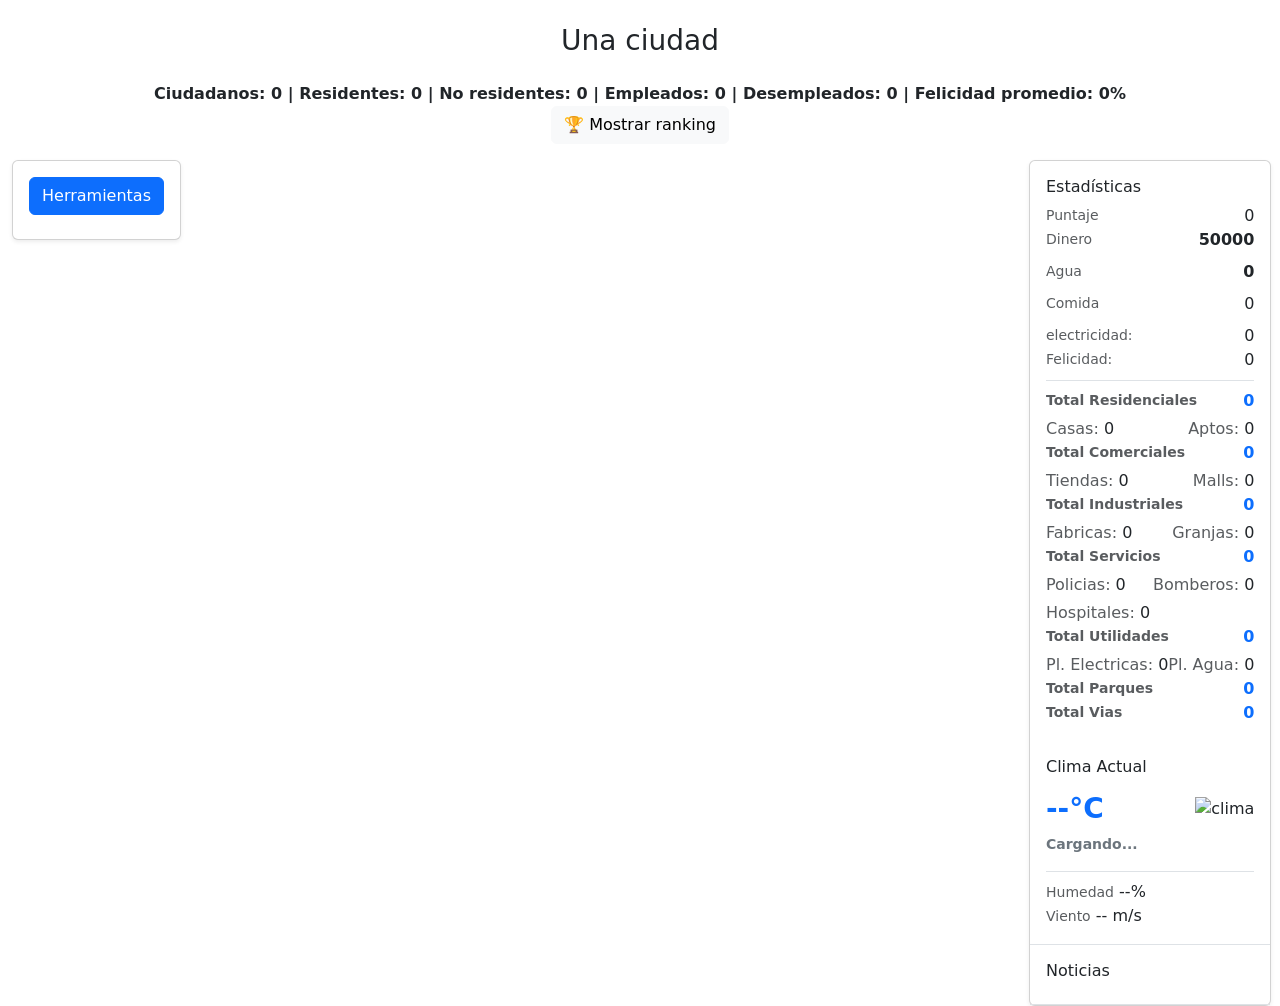
==== presentacion/vistas/juego.html @ 78d1350d "acomodo contadores en panel lateral derecho" ====
<!DOCTYPE html>
        <html lang="en">
        <head>
            <meta charset="UTF-8">
            <meta name="viewport" content="width=device-width, initial-scale=1.0">
            <title>juego</title>
            <!-- Bootstrap 5 CDN -->
            <link href="https://cdn.jsdelivr.net/npm/bootstrap@5.3.2/dist/css/bootstrap.min.css" rel="stylesheet">
            <link rel="stylesheet" type="text/css" href="../estilos/juego.css">
        </head>
        <body>
            <h3 id="nombreCiudad" class="text-center my-4"> Una ciudad </h3>
            
            <div class="container-labels">
                <label id="estadisticasCiudadanos" class="text-center fw-semibold">Ciudadanos: 0 | Residentes: 0 | No residentes: 0 | Empleados: 0 | Desempleados: 0 | Felicidad promedio: 0%</label>
            </div>
            <button id="btnRanking" type="button" class="btn btn-light">🏆 Mostrar ranking</button>

            <div class="container-fluid d-flex mt-3">
                <div class="col-auto me-4">
                    <div class="card shadow-sm">
                        <div class="card-body">
                            <button class="btn btn-primary w-100 mb-2" type="button" 
                                    data-bs-toggle="collapse" data-bs-target="#menuHerramientas">
                                Herramientas
                            </button>
        
                            <div class="collapse" id="menuHerramientas">
                                <div class="d-grid gap-2 border-top pt-2">
                                    
                                    <button class="btn btn-outline-success" type="button" 
                                            data-bs-toggle="collapse" data-bs-target="#opcionesConstruir">
                                        Construir
                                    </button>
        
                                    <div class="collapse" id="opcionesConstruir">
                                        <div class="d-grid gap-2 ms-2 border-start ps-2 my-2">
                                            
                                            <button class="btn btn-sm btn-light border" type="button" data-bs-toggle="collapse" data-bs-target="#tiposResidencia">Edificios residenciales</button>
                                            <div class="collapse ms-2" id="tiposResidencia">
                                                <div class="d-grid gap-1 py-1">
                                                    <button class="btn btn-objeto border" id="itemCasa" title="(Capacidad: 4, Costo: $1,000)">Casa</button>
                                                    <button class="btn btn-objeto border" id="itemApartamento" title="(Capacidad: 12, Costo: $3,000)">Apartamento</button>
                                                </div>
                                            </div>
        
                                            <button class="btn btn-sm btn-light border" type="button" data-bs-toggle="collapse" data-bs-target="#tipoComercial">Edificios comercial</button>
                                            <div class="collapse ms-2" id="tipoComercial">
                                                <div class="d-grid gap-1 py-1">
                                                    <button class="btn btn-objeto border" id="itemTienda" title="(Capacidad: 20, Costo: $5,000)">Tienda</button>
                                                    <button class="btn btn-objeto border" id="itemMall" title="(Capacidad: 100, Costo: $20,000)">Centro comercial</button>
                                                </div>
                                            </div>
        
                                            <button class="btn btn-sm btn-light border" type="button" data-bs-toggle="collapse" data-bs-target="#tipoIndustrial">Edificios industrial</button>
                                            <div class="collapse ms-2" id="tipoIndustrial">
                                                <div class="d-grid gap-1 py-1">
                                                    <button class="btn btn-objeto border" id="itemFabrica" title="(genera dinero: 800, Capacidad: 50, Costo: $5,000)">Fabrica</button>
                                                    <button class="btn btn-objeto border" id="itemGranja" title="(genera alimento: 50, Capacidad: 30, Costo: $7,000)">Granja</button>
                                                </div>
                                            </div>
        
                                            <button class="btn btn-sm btn-light border" type="button" data-bs-toggle="collapse" data-bs-target="#tipoServicio">Edificios de servicios</button>
                                            <div class="collapse ms-2" id="tipoServicio">
                                                <div class="d-grid gap-1 py-1">
                                                    <button class="btn btn-objeto border" id="itemPolicia" title="(genera felicidad: 10, Capacidad: 10, Costo: $5,000)">Policía</button>
                                                    <button class="btn btn-objeto border" id="itemBomberos" title="(genera felicidad: 10, Capacidad: 15, Costo: $8,000)">Bomberos</button>
                                                    <button class="btn btn-objeto border" id="itemHospital" title="(genera felicidad: 10, Capacidad: 50, Costo: $25,000)">Hospital</button>
                                                </div>
                                            </div>
        
                                            <button class="btn btn-sm btn-light border" type="button" data-bs-toggle="collapse" data-bs-target="#tipoUtilidad">Edificios de utilidad</button>
                                            <div class="collapse ms-2" id="tipoUtilidad">
                                                <div class="d-grid gap-1 py-1">
                                                    <button class="btn btn-objeto border" id="itemElectrica" title="(genera electricidad: 200, Capacidad: 100, Costo: $15,000)">Planta electrica</button>
                                                    <button class="btn btn-objeto border" id="itemAgua" title="(genera agua: 200, Capacidad: 150, Costo: $12,000)">Planta de agua</button>
                                                </div>
                                            </div>
        
                                            <button class="btn btn-sm btn-light border" id="itemParque" title="(costo: 1500)">Parque</button>
                                            <button class="btn btn-sm btn-light border" id="itemVia" title="(costo: 100)">Vía</button>
                                        </div>
                                    </div>
        
                                    <button class="btn btn-outline-danger" id="btnDemoler">
                                        Destruir
                                    </button>

                                    <button id="btnCalcularRuta" type="button" class="btn btn-dark">
                                        Calcular Ruta
                                    </button>

                                    <button id="btnExportar" type="button" class="btn">
                                        Exportar a JSON
                                    </button>
                                </div>
                            </div>
                        </div>
                    </div>
                </div> <!-- finalizacion container de herramientas -->

            <div id="grid-container">
                <div id="mapa" class="mapa"></div>
            </div>

            <!-- panel de informacion edificios (ESCONDIDO POR DEFECTO)-->
            <div id="panelEdificio" class="panel-edificio oculto">
                <button id="cerrarPanel" class="btn btn-danger">X</button>

                <h2 id="nombreEdificio"></h2>

                <p><b>Costo construcción:</b> <span id="costoConstruccion"></span></p>
                <p><b>Mantenimiento:</b> <span id="costoMantenimiento"></span></p>

                <p><b>Consume electricidad:</b> <span id="consumoElectricidad"></span></p>
                <p><b>Consume agua:</b> <span id="consumoAgua"></span></p>

                <p><b>Tipo producción:</b> <span id="tipoProduccion"></span></p>
                <p><b>Produce:</b> <span id="produccion"></span></p>

                <p><b>Capacidad:</b> <span id="capacidad"></span></p>
                <p><b>Ocupación:</b> <span id="ocupacion"></span></p>

                <button id="btnDemolerPanel">Destruir Edificio</button>
            
            </div>

            <div class="col-auto ms-4">
                <div class="card shadow-sm panel-derecho">
                    <div class="card-body p-0 d-flex flex-column">

                        <!-- div de estadisticas -->
                        <div class="seccion-panel p-3">
                            <h6 class="titulo-seccion">Estadísticas</h6>
                            <div id="estadisticas-contenido">
                                <div class="list-group list-group-flush">
                                    <div class="d-flex justify-content-between align-items-center">
                                        <span class="text-muted small">Puntaje</span>
                                        <span id="puntaje">0</span>
                                    </div>
                                    <div class="d-flex justify-content-between align-items-center mb-2">
                                        <span class="text-muted small">Dinero</span>
                                        <span id="dinero" class="fw-bold">50000</span>
                                    </div>
                                    <div class="d-flex justify-content-between align-items-center mb-2">
                                        <span class="text-muted small">Agua</span>
                                        <span id="totalAgua" class="fw-bold">0</span>
                                    </div>
                                    <div class="d-flex justify-content-between align-items-center mb-2">
                                        <span class="text-muted small">Comida</span>
                                        <span id="totalComida">0</span>
                                    </div>
                                    <div class="d-flex justify-content-between align-items-center">
                                        <span class="text-muted small">electricidad:</span>
                                        <span id="totalElectricidad">0</span>
                                    </div>
                                    <div class="d-flex justify-content-between align-items-center">
                                        <span class="text-muted small">Felicidad:</span>
                                        <span id="promedioFelicidad">0</span>
                                    </div>
                                    <!-- contadores -->
                                    <div class="mt-2 pt-2 border-top">
                                        <div class="d-flex justify-content-between align-items-center">
                                            <span class="text-muted small fw-bold">Total Residenciales</span>
                                            <span id="contadorResidenciales" class="fw-bold text-primary">0</span>
                                        </div>
                                        <div class="d-flex justify-content-between mt-1">
                                            <span class="text-muted extra-small">Casas: <span id="contadorCasas" class="text-dark">0</span></span>
                                            <span class="text-muted extra-small">Aptos: <span id="contadorApartamentos" class="text-dark">0</span></span>
                                        </div>
                                        <div class="d-flex justify-content-between align-items-center">
                                            <span class="text-muted small fw-bold">Total Comerciales</span>
                                            <span id="contadorComerciales" class="fw-bold text-primary">0</span>
                                        </div>
                                        <div class="d-flex justify-content-between mt-1">
                                            <span class="text-muted extra-small">Tiendas: <span id="contadorTiendas" class="text-dark">0</span></span>
                                            <span class="text-muted extra-small">Malls: <span id="contadorMalls" class="text-dark">0</span></span>
                                        </div>
                                        <div class="d-flex justify-content-between align-items-center">
                                            <span class="text-muted small fw-bold">Total Industriales</span>
                                            <span id="contadorIndustriales" class="fw-bold text-primary">0</span>
                                        </div>
                                        <div class="d-flex justify-content-between mt-1">
                                            <span class="text-muted extra-small">Fabricas: <span id="contadorFabricas" class="text-dark">0</span></span>
                                            <span class="text-muted extra-small">Granjas: <span id="contadorGranjas" class="text-dark">0</span></span>
                                        </div>
                                        <div class="d-flex justify-content-between align-items-center">
                                            <span class="text-muted small fw-bold">Total Servicios</span>
                                            <span id="contadorServicios" class="fw-bold text-primary">0</span>
                                        </div>
                                        <div class="d-flex justify-content-between mt-1">
                                            <span class="text-muted extra-small">Policias: <span id="contadorPolicias" class="text-dark">0</span></span>
                                            <span class="text-muted extra-small">Bomberos: <span id="contadorBomberos" class="text-dark">0</span></span>
                                        </div>
                                        <div class="d-flex justify-content-between mt-1">
                                            <span class="text-muted extra-small">Hospitales: <span id="contadorHospitales" class="text-dark">0</span></span>
                                        </div>
                                        <div class="d-flex justify-content-between align-items-center">
                                            <span class="text-muted small fw-bold">Total Utilidades</span>
                                            <span id="contadorUtilidades" class="fw-bold text-primary">0</span>
                                        </div>
                                        <div class="d-flex justify-content-between mt-1">
                                            <span class="text-muted extra-small">Pl. Electricas: <span id="contadorElectricas" class="text-dark">0</span></span>
                                            <span class="text-muted extra-small">Pl. Agua: <span id="contadorAgua" class="text-dark">0</span></span>
                                        </div>
                                        <div class="d-flex justify-content-between align-items-center">
                                            <span class="text-muted small fw-bold">Total Parques</span>
                                            <span id="contadorParques" class="fw-bold text-primary">0</span>
                                        </div>
                                        <div class="d-flex justify-content-between align-items-center">
                                            <span class="text-muted small fw-bold">Total Vias</span>
                                            <span id="contadorVias" class="fw-bold text-primary">0</span>
                                        </div>
                                    </div>
                                </div>
                            </div>
                        </div>

                        <!-- div de clima -->
                        <div class="seccion-panel border-bottom p-3">
                            <h6 class="titulo-seccion mb-3">Clima Actual</h6>
                            <div id="clima-contenido">
                                <div class="d-flex align-items-center justify-content-between mb-2">
                                    <h3 id="clima-temp" class="fw-bold mb-0 text-primary">--°C</h3>
                                    <img id="clima-icono" src="" alt="clima" class="clima-img">
                                </div>
                        
                                <div id="clima-condicion" class="text-capitalize fw-semibold mb-3 small text-secondary">
                                    Cargando...
                                </div>
                        
                                <div class="list-group list-group-flush border-top pt-2">
                                    <div class="clima-detalle">
                                        <span class="text-muted small">Humedad</span>
                                        <span id="clima-humedad" class="clima-valor">--%</span>
                                    </div>
                                    <div class="clima-detalle">
                                        <span class="text-muted small">Viento</span>
                                        <span id="clima-viento" class="clima-valor">-- m/s</span>
                                    </div>
                                </div>
                            </div>
                        </div>
            
                        <!-- div de noticias -->
                        <div class="seccion-panel border-bottom p-3">
                            <h6 class="titulo-seccion">Noticias</h6>
                            <div id="noticias-contenido">
                                </div>
                        </div>
            
                    </div>
                </div>
            
            <script type="module" src="../../negocio/controladorJuego.js"></script>
            <script type="module" src="../../negocio/controladorRutas.js"></script>
            <script src="https://cdn.jsdelivr.net/npm/bootstrap@5.3.2/dist/js/bootstrap.bundle.min.js"></script>
            
        </body>
    </html>
---- presentacion/estilos/juego.css ----
body{
    display: flex;
    flex-direction: column;
    align-items: center;
}

.cursor-demolicion {
    cursor: url("/textures/hammer1redim.png"), auto;
}

#mapa{
    display: grid;
    gap: 2px;

    width: min(800px, 80vw);
    aspect-ratio: 1 / 1;
}

#nombreCiudad{
    text-align: center;
}


.panel-edificio{
    position:absolute;
    right:20px;
    top:80px;

    width:200px;
    padding:15px;

    background:#c8c8cf;
    color:rgb(0, 0, 0);

    border-radius:5px;
    box-shadow:0 0 10px rgba(0,0,0,0.5);
}

#cerrarPanel{
    border: 1px solid black;
    padding: 2px 6px;
    font-size: 12px;
    width: 25px;
    height: 25px;
    cursor: pointer;
}

#btnDemolerPanel{
    border: 1px solid #c0392b;
    color: #c0392b;
    background: transparent;

    padding: 4px 8px;
    font-size: 15px;

    border-radius: 4px;
    cursor: pointer;

    transition: all 0.2s ease;
}

#btnDemolerPanel:hover{
    background: #c0392b;
    color: white;
}

.celda.origen {
    background-color: #c0392b; /* rojo */
}

.celda.destino {
    background-color: #c0392b; /* rojo */
}

.celda.ruta {
    border: solid;
    transition: background-color 0.2s;
    transition: border 0.2s; /* opcional para animar */
}

.oculto{
    display:none;
}

.container-labels{
    display: flex;
    gap: 10px;
    flex-wrap: wrap;
}

.celda{
    background: green;
    border-radius: 3px;

    display: flex;
    align-items: center;
    justify-content: center;
}

/* via */

.celda[subtype="r"]{
    background-image: url("/textures/via.webp");
    background-size: cover;
}

/* residenciales */

.celda[subtype="R1"]{
    background-image: url("/textures/casa.png");
    background-size: cover;
    background-position: center;
    background-repeat: no-repeat;
}

.celda[subtype="R2"]{
    background-image: url("/textures/apartamento.png");
    background-size: cover;
    background-position: center;
    background-repeat: no-repeat;
}

/* comerciales */

.celda[subtype="C1"]{
    background-image: url("/textures/tienda.png");
    background-size: cover;
    background-position: center;
    background-repeat: no-repeat;
}

.celda[subtype="C2"]{
    background-image: url("/textures/centro-comercial.png");
    background-size: cover;
    background-position: center;
    background-repeat: no-repeat;
}

/* industriales */

.celda[subtype="I1"]{
    background-image: url("/textures/fabrica1.webp");
    background-size: cover;
    background-position: center;
    background-repeat: no-repeat;
}

.celda[subtype="I2"]{
    background-image: url("/textures/granja.png");
    background-size: cover;
    background-position: center;
    background-repeat: no-repeat;
}

/* planta servicios */

.celda[subtype="S1"]{
    background-image: url("/textures/policia-estacion.png");
    background-size: cover;
    background-position: center;
    background-repeat: no-repeat;
}

.celda[subtype="S2"]{
    background-image: url("/textures/estacion-bomberos.png");
    background-size: cover;
    background-position: center;
    background-repeat: no-repeat;
}

.celda[subtype="S3"]{
    background-image: url("/textures/hospital.png");
    background-size: cover;
    background-position: center;
    background-repeat: no-repeat;
}

/* plantas utilidad */

.celda[subtype="U1"]{
    background-image: url("/textures/planta-electrica.png");
    background-size: cover;
    background-position: center;
    background-repeat: no-repeat;
}

.celda[subtype="U2"]{
    background-image: url("/textures/planta-agua.png");
    background-size: cover;
    background-position: center;
    background-repeat: no-repeat;
}

/* parque */

.celda[subtype="P1"]{
    background-image: url("/textures/parque.png");
    background-size: cover;
    background-position: center;
    background-repeat: no-repeat;
}
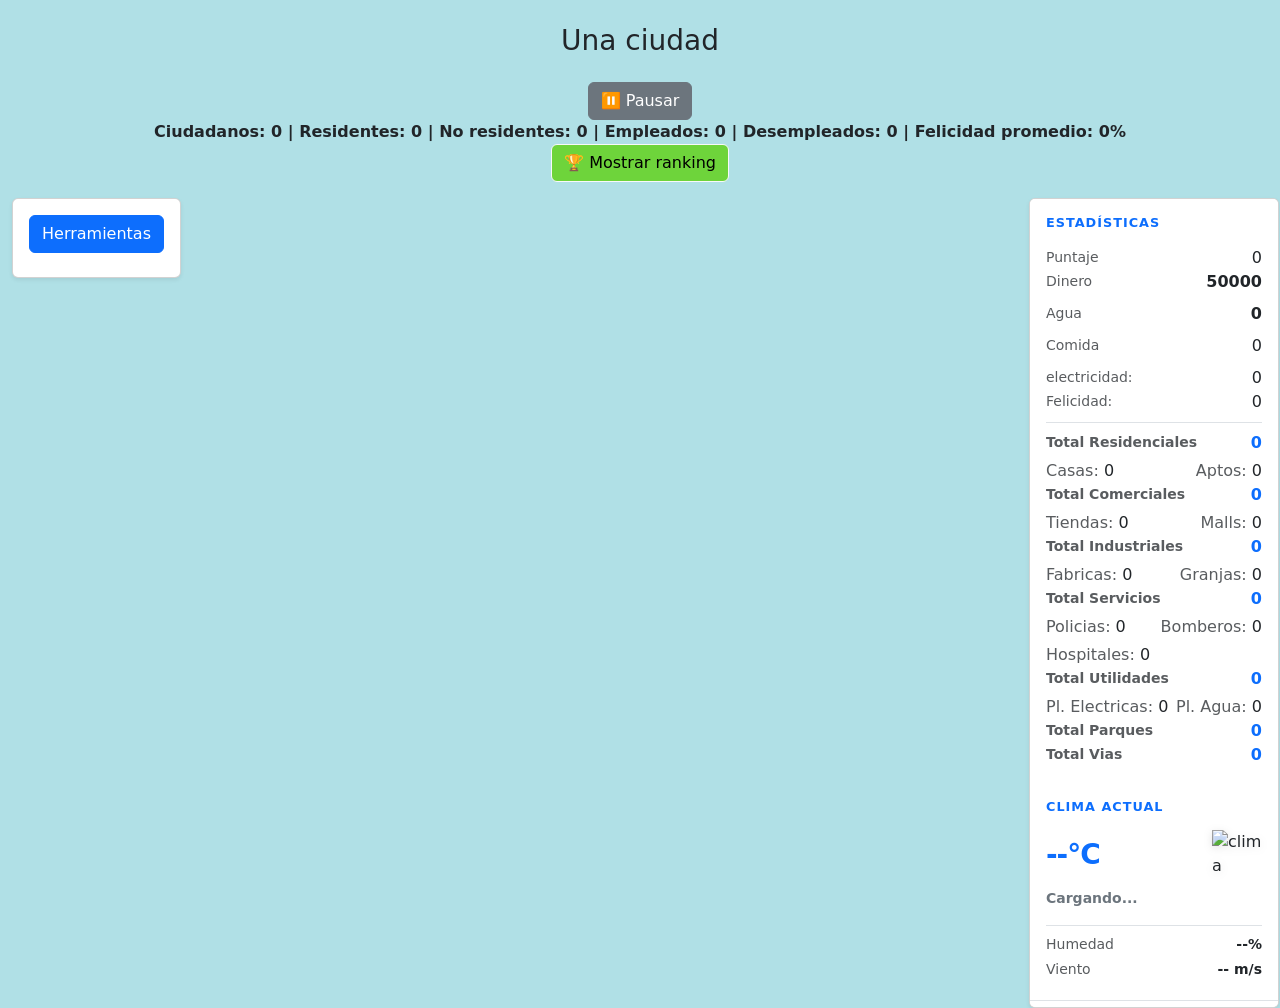
==== commit ab75cc39: "conecto estadisticas principalmente los recursos, agrego pausar, reanudar y eliminar ciudad actual.." ====
--- a/presentacion/vistas/juego.html
+++ b/presentacion/vistas/juego.html
@@ -10,7 +10,12 @@
         </head>
         <body>
             <h3 id="nombreCiudad" class="text-center my-4"> Una ciudad </h3>
-            
+            <button id="pausado" type="button" class="btn btn-secondary">⏸ Pausar</button>
+            <div id="container-config" class="oculto">
+                <h3> Deseas continuar o Eliminar? </h3>
+                <button id="continuar" type="button" class="btn btn-secondary">▶ Reanudar</button>
+                <button id="reiniciar" type="button" class="btn btn-secondary">Eliminar Ciudad Actual</button>
+            </div>
             <div class="container-labels">
                 <label id="estadisticasCiudadanos" class="text-center fw-semibold">Ciudadanos: 0 | Residentes: 0 | No residentes: 0 | Empleados: 0 | Desempleados: 0 | Felicidad promedio: 0%</label>
             </div>
@@ -148,7 +153,7 @@
                                     </div>
                                     <div class="d-flex justify-content-between align-items-center mb-2">
                                         <span class="text-muted small">Comida</span>
-                                        <span id="totalComida">0</span>
+                                        <span id="totalAlimento">0</span>
                                     </div>
                                     <div class="d-flex justify-content-between align-items-center">
                                         <span class="text-muted small">electricidad:</span>
--- a/presentacion/estilos/juego.css
+++ b/presentacion/estilos/juego.css
@@ -2,6 +2,7 @@
     display: flex;
     flex-direction: column;
     align-items: center;
+    background-color:powderblue ;
 }
 
 .cursor-demolicion {
@@ -20,20 +21,69 @@
     text-align: center;
 }
 
-
-.panel-edificio{
-    position:absolute;
-    right:20px;
-    top:80px;
-
-    width:200px;
-    padding:15px;
-
-    background:#c8c8cf;
-    color:rgb(0, 0, 0);
-
-    border-radius:5px;
-    box-shadow:0 0 10px rgba(0,0,0,0.5);
+#container-config{
+    position: fixed;
+    top: 50%;
+    left: 50%;
+    transform: translate(-50%, -50%);
+    
+    background-color: rgb(85, 152, 95);
+    border: 2px solid #b4aaaa;
+    border-radius: 5px;
+    padding: 15px;
+    width: 250px;         
+    max-height: 40vh;     
+    color:white;
+    
+    overflow-y: auto; 
+    
+    box-shadow: 0 5px 15px rgba(0,0,0,0.3);
+    z-index: 9999;
+}
+
+#continuar{
+    margin-bottom: 10px;
+}
+
+.overlay-pausa {
+    position: fixed;
+    top: 0;
+    left: 0;
+    width: 100%;
+    height: 100%;
+
+    background: rgba(0, 0, 0, 0.6);
+    z-index: 1000;
+}
+
+/* a destacar */
+.container-config.activo {
+    position: relative;
+    z-index: 1001; /* mas alto que overlay */
+}
+
+#panelEdificio {
+    position: fixed;
+    top: 50%;
+    left: 50%;
+    transform: translate(-50%, -50%);
+    
+    background-color: rgb(39, 35, 35);
+    border: 2px solid #333;
+    border-radius: 5px;
+    padding: 15px;
+    width: 250px;         
+    max-height: 40vh;     
+    color:white;
+    
+    overflow-y: auto; 
+    
+    box-shadow: 0 5px 15px rgba(0,0,0,0.3);
+    z-index: 9998;
+}
+
+.oculto {
+    display: none;
 }
 
 #cerrarPanel{
@@ -64,6 +114,16 @@
     color: white;
 }
 
+#btnExportar{
+    background-color:gold;
+    color: black;
+    border: none;
+}
+
+.btn-light{
+    background-color: #6ed43b;
+}
+
 .celda.origen {
     background-color: #c0392b; /* rojo */
 }
@@ -78,10 +138,6 @@
     transition: border 0.2s; /* opcional para animar */
 }
 
-.oculto{
-    display:none;
-}
-
 .container-labels{
     display: flex;
     gap: 10px;
@@ -198,4 +254,140 @@
     background-size: cover;
     background-position: center;
     background-repeat: no-repeat;
+}
+
+.panel-derecho {
+    width: 250px; 
+    min-height: 400px;
+    background-color: #ffffff;
+}
+
+.seccion-panel:hover {
+    background-color: #f8f9fa; 
+}
+
+.seccion-panel h6 {
+    color: #0d6efd;
+    font-weight: bold;
+    text-transform: uppercase;
+    font-size: 0.8rem;
+    margin-bottom: 1rem;
+}
+
+/* Contenedor de la imagen del clima */
+.clima-img {
+    width: 50px;
+    height: 50px;
+    filter: drop-shadow(0px 2px 4px rgba(0, 0, 0, 0.1));
+}
+
+
+.clima-detalle {
+    display: flex;
+    justify-content: space-between;
+    align-items: center;
+    margin-bottom: 0.25rem;
+}
+
+.clima-valor {
+    font-weight: bold;
+    font-size: 0.875rem; 
+}
+
+
+.titulo-seccion {
+    color: #6c757d;
+    text-transform: uppercase;
+    font-size: 0.75rem;
+    letter-spacing: 1px;
+    font-weight: bold;
+}
+
+
+#clima-temp {
+    letter-spacing: -1px;
+}
+
+.noticia-item {
+    padding: 12px 0;
+    border-bottom: 1px solid #eee;
+    transition: background-color 0.2s;
+}
+
+.noticia-item:last-child {
+    border-bottom: none; 
+}
+
+
+.noticia-img {
+    width: 100%;
+    height: 120px;
+    object-fit: cover; 
+    border-radius: 6px;
+    margin-bottom: 8px;
+    background-color: #f0f0f0;
+}
+
+/* Título de la noticia */
+.noticia-titulo {
+    font-size: 0.9rem;
+    font-weight: 700;
+    line-height: 1.3;
+    margin-bottom: 6px;
+    color: #212529;
+}
+
+/* Descripción corta */
+.noticia-desc {
+    font-size: 0.75rem;
+    color: #6c757d;
+    margin-bottom: 8px;
+    /* Efecto de recorte a 3 líneas */
+    display: -webkit-box;
+    -webkit-line-clamp: 3;
+    -webkit-box-orient: vertical;
+    overflow: hidden;
+}
+
+/* Pie de la noticia (Fecha y Link) */
+.noticia-footer {
+    display: flex;
+    justify-content: space-between;
+    align-items: center;
+}
+
+.noticia-fecha {
+    font-size: 0.7rem;
+    color: #0d6efd;
+    font-weight: 600;
+}
+
+.noticia-link {
+    font-size: 0.7rem;
+    text-decoration: none;
+    font-weight: bold;
+    color: #0d6efd;
+}
+
+.noticia-link:hover {
+    text-decoration: underline;
+}
+
+/* Ajuste para que el panel derecho pueda moverse hacia abajo*/
+.panel-derecho {
+    max-height: 90vh;
+    overflow-y: auto;
+}
+
+.seccion-panel {
+    background-color: #fff;
+}
+
+.titulo-seccion {
+    font-size: 0.85rem;
+    text-transform: uppercase;
+    letter-spacing: 1px;
+    color: #495057;
+    font-weight: 800;
+    margin-bottom: 15px;
 }
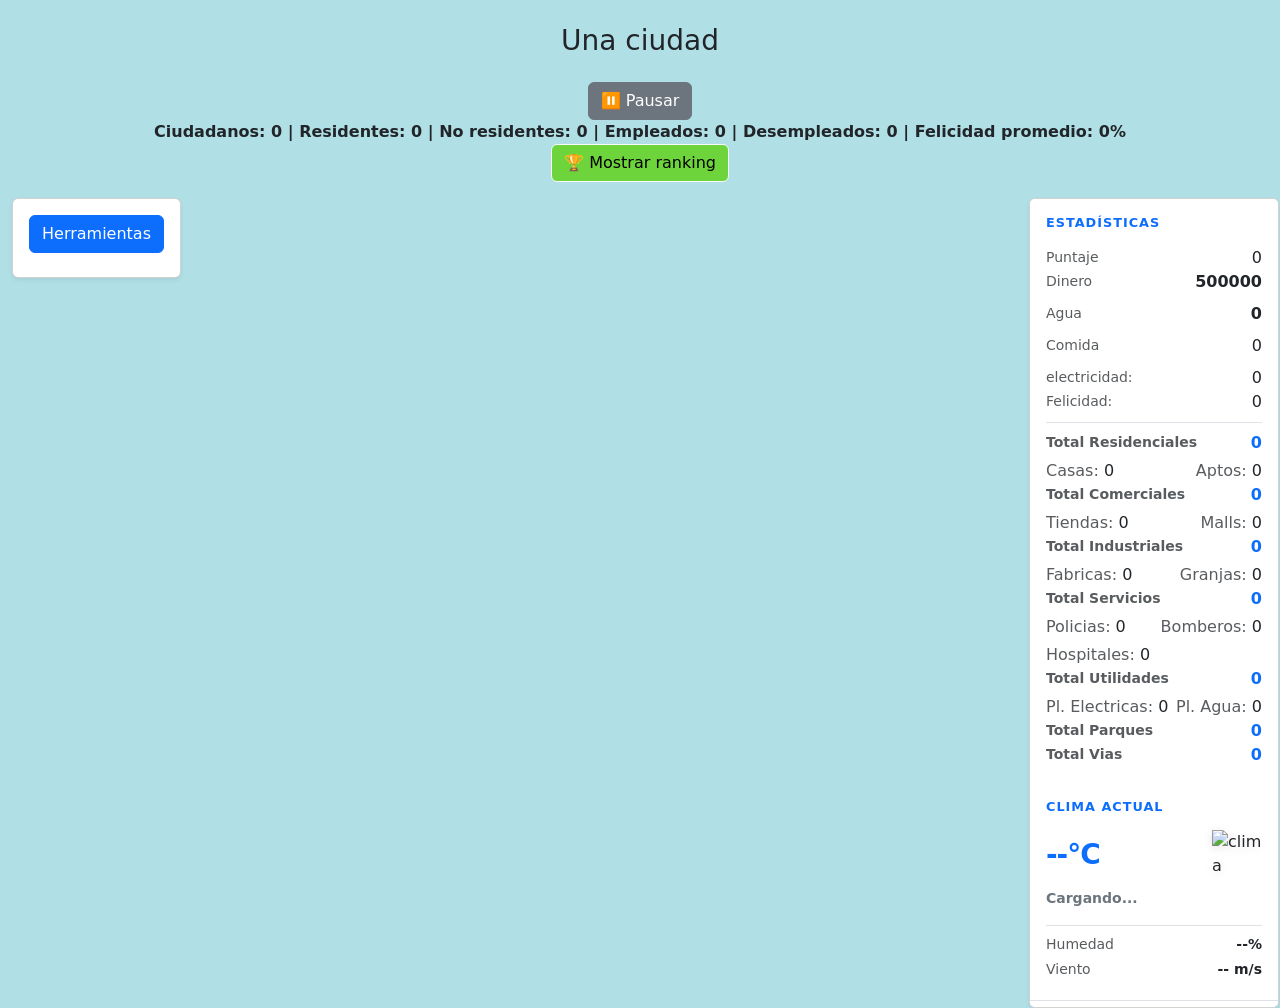
==== commit a4744d61: "Cambios de cumplimiento de criterios HU-13 y HU-14 (HU-14 aun incompleto)" ====
--- a/presentacion/vistas/juego.html
+++ b/presentacion/vistas/juego.html
@@ -145,7 +145,7 @@
                                     </div>
                                     <div class="d-flex justify-content-between align-items-center mb-2">
                                         <span class="text-muted small">Dinero</span>
-                                        <span id="dinero" class="fw-bold">50000</span>
+                                        <span id="dinero" class="fw-bold">500000</span>
                                     </div>
                                     <div class="d-flex justify-content-between align-items-center mb-2">
                                         <span class="text-muted small">Agua</span>
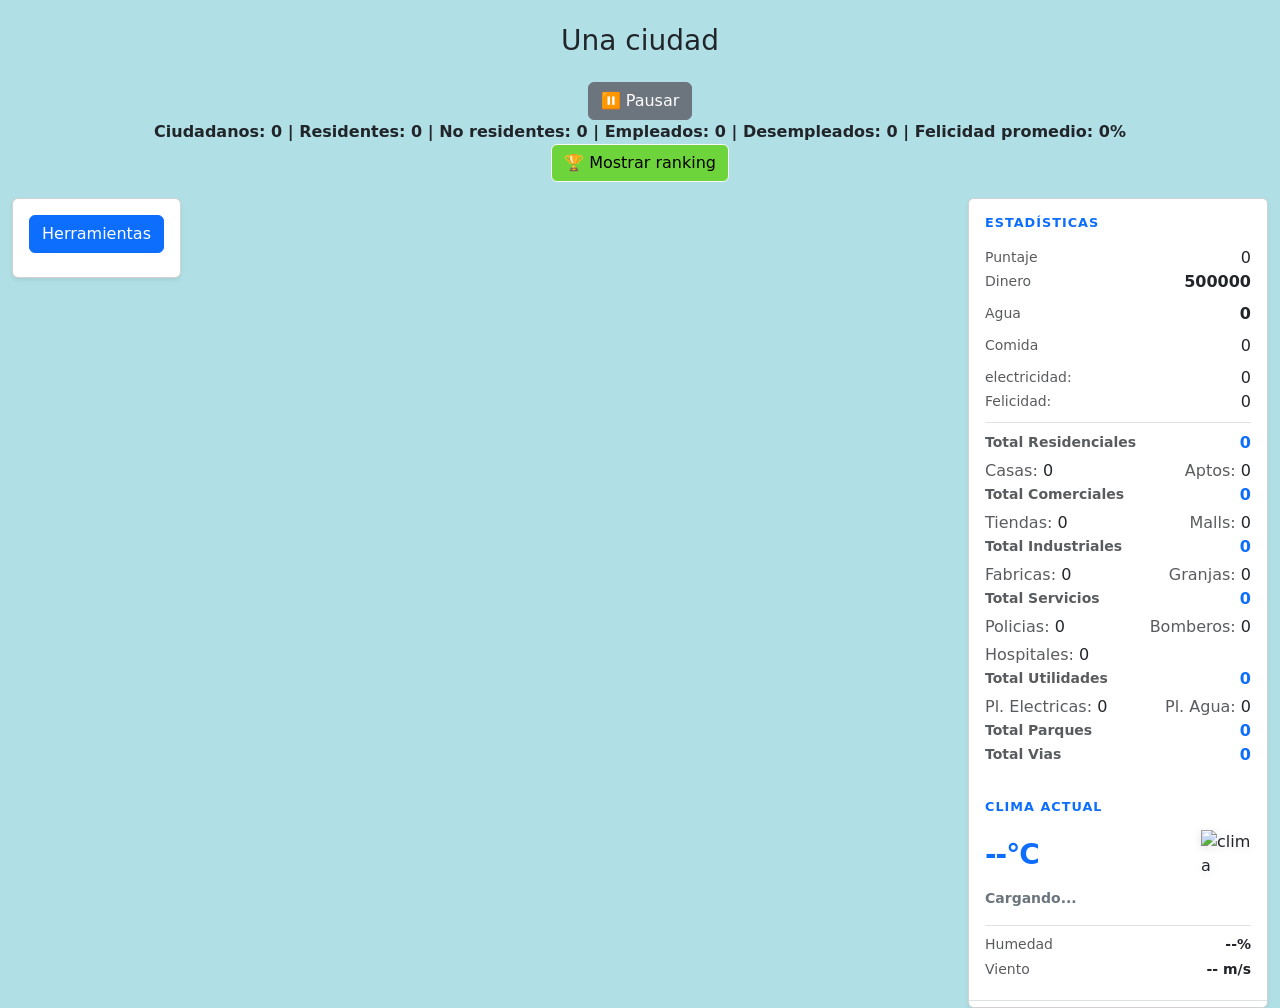
==== commit 3931d6d8: "agrego el responsive de mobile, tablet, y desktop (todavia falta acomodar el boton de herramientas e" ====
--- a/presentacion/vistas/juego.html
+++ b/presentacion/vistas/juego.html
@@ -9,20 +9,43 @@
             <link rel="stylesheet" type="text/css" href="../estilos/juego.css">
         </head>
         <body>
+
+            <div class="container-labels"></div>
+
+            <!-- game over oculto -->
+            <div id="overlay-gameover" class="oculto">
+                <div id="panel-gameover" class="panel">
+                    <h2>💀 GAME OVER</h2>
+                    <p>Tu ciudad ha colapsado por mala gestión.</p>
+                </div>
+            </div>
+
+            <!-- contenedor de alertas en el cual se crean alertas personalizadas y dinamicas -->
+            <div id="contenedor-alertas" class="contenedor-alertas"></div>
+
             <h3 id="nombreCiudad" class="text-center my-4"> Una ciudad </h3>
+
+            <!-- boton pausar -->
             <button id="pausado" type="button" class="btn btn-secondary">⏸ Pausar</button>
+
+            <!-- panel oculto que se activa al darle al boton pausar -->
             <div id="container-config" class="oculto">
                 <h3> Deseas continuar o Eliminar? </h3>
                 <button id="continuar" type="button" class="btn btn-secondary">▶ Reanudar</button>
                 <button id="reiniciar" type="button" class="btn btn-secondary">Eliminar Ciudad Actual</button>
             </div>
+
+            <!-- una linea que muestra las estadisticas de ciudadanos -->
             <div class="container-labels">
                 <label id="estadisticasCiudadanos" class="text-center fw-semibold">Ciudadanos: 0 | Residentes: 0 | No residentes: 0 | Empleados: 0 | Desempleados: 0 | Felicidad promedio: 0%</label>
             </div>
+
+            <!-- boton ranking (redireccion a archivo ranking.html) -->
             <button id="btnRanking" type="button" class="btn btn-light">🏆 Mostrar ranking</button>
 
+            <!-- (panel izquierdo) menu de herramientas -->
             <div class="container-fluid d-flex mt-3">
-                <div class="col-auto me-4">
+                <div class=" me-4">
                     <div class="card shadow-sm">
                         <div class="card-body">
                             <button class="btn btn-primary w-100 mb-2" type="button" 
@@ -102,8 +125,9 @@
                             </div>
                         </div>
                     </div>
-                </div> <!-- finalizacion container de herramientas -->
-
+                </div>
+            
+            <!-- grid el cual representa el mapa con insercion de celdas dinamicamente -->
             <div id="grid-container">
                 <div id="mapa" class="mapa"></div>
             </div>
@@ -130,7 +154,8 @@
             
             </div>
 
-            <div class="col-auto ms-4">
+            <!-- contenedor de panel derecho -->
+            <div class="ms-4">
                 <div class="card shadow-sm panel-derecho">
                     <div class="card-body p-0 d-flex flex-column">
 
@@ -139,9 +164,27 @@
                             <h6 class="titulo-seccion">Estadísticas</h6>
                             <div id="estadisticas-contenido">
                                 <div class="list-group list-group-flush">
-                                    <div class="d-flex justify-content-between align-items-center">
+                                    <div class="puntaje-container d-flex justify-content-between align-items-center">
                                         <span class="text-muted small">Puntaje</span>
                                         <span id="puntaje">0</span>
+                                        <!-- Panel flotante -->
+                                            <div class="panel-desglose" id="panelDesglose">
+                                                <div class="titulo">Desglose</div>
+                                                <div>bal. Población: <span id="d-poblacion"></span></div>
+                                                <div>bal. Felicidad: <span id="d-felicidad"></span></div>
+                                                <div>bal. Dinero: <span id="d-dinero"></span></div>
+                                                <div>bal. Edificios: <span id="d-edificios"></span></div>
+                                                <div>bal. Recursos: <span id="d-recursos"></span></div>
+
+                                                <hr>
+
+                                                <div class="text-success">Bonificaciones: <span id="d-bonificaciones"></span></div>
+                                                <div class="text-danger">Penalizaciones: <span id="d-penalizaciones"></span></div>
+
+                                                <hr>
+
+                                                <div class="fw-bold">Total: <span id="d-total"></span></div>
+                                            </div>
                                     </div>
                                     <div class="d-flex justify-content-between align-items-center mb-2">
                                         <span class="text-muted small">Dinero</span>
@@ -221,7 +264,7 @@
                             </div>
                         </div>
 
-                        <!-- div de clima -->
+                        <!-- contenedor de clima -->
                         <div class="seccion-panel border-bottom p-3">
                             <h6 class="titulo-seccion mb-3">Clima Actual</h6>
                             <div id="clima-contenido">
@@ -247,15 +290,16 @@
                             </div>
                         </div>
             
-                        <!-- div de noticias -->
+                        <!-- contenedor de noticias -->
                         <div class="seccion-panel border-bottom p-3">
                             <h6 class="titulo-seccion">Noticias</h6>
                             <div id="noticias-contenido">
                                 </div>
                         </div>
-            
+
                     </div>
                 </div>
+            </div>
             
             <script type="module" src="../../negocio/controladorJuego.js"></script>
             <script type="module" src="../../negocio/controladorRutas.js"></script>
--- a/presentacion/estilos/juego.css
+++ b/presentacion/estilos/juego.css
@@ -13,13 +13,62 @@
     display: grid;
     gap: 2px;
 
-    width: min(800px, 80vw);
+    width: 100%;
+    max-width: 800px;
+
     aspect-ratio: 1 / 1;
 }
 
 #nombreCiudad{
     text-align: center;
 }
+
+#overlay-gameover {
+    position: fixed;
+    top: 0;
+    left: 0;
+    width: 100%;
+    height: 100%;
+
+    display: flex;
+    justify-content: center;
+    align-items: center;
+
+    background: rgba(0, 0, 0, 0.75);
+    z-index: 9999;
+    color: white;
+
+    opacity: 1;
+    visibility: visible;
+
+    transition: opacity 0.3s ease;
+}
+
+@keyframes fadeIn {
+    to {
+        opacity: 1;
+    }
+}
+
+#panel-gameover {
+    transform: scale(0.8);
+    animation: zoomIn 0.4s ease forwards;
+}
+
+@keyframes zoomIn {
+    to {
+        transform: scale(1);
+    }
+}
+
+#overlay-gameover.oculto{
+    display: none;
+}
+
+.oculto{
+    display:none;
+}
+
 
 #container-config{
     position: fixed;
@@ -45,6 +94,57 @@
     margin-bottom: 10px;
 }
 
+.contenedor-alertas {
+    position: fixed;
+    top: 20px;
+    right: 20px;
+    z-index: 9999;
+    display: flex;
+    flex-direction: column;
+    gap: 10px;
+}
+
+.alerta-toast {
+    background: rgba(0, 0, 0, 0.6);
+    color: #fff;
+    padding: 10px 15px;
+    border-radius: 8px;
+    font-size: 14px;
+    background: linear-gradient(
+        135deg,
+        rgba(0,0,0,0.8),
+        rgba(50,50,50,0.7)
+    );
+    opacity: 0;
+    transform: translateY(-10px);
+    transition: all 0.3s ease;
+}
+
+.alerta-toast.mostrar {
+    opacity: 1;
+    transform: translateY(0);
+}
+
+.alerta-toast.ocultar {
+    opacity: 0;
+    transform: translateY(-10px);
+}
+
+.alerta-toast--inmigracion {
+    background: linear-gradient(135deg, rgba(8, 102, 45, 0.95), rgba(23, 153, 79, 0.88));
+    border-left: 4px solid #9df3b7;
+}
+
+.alerta-toast--emigracion {
+    background: linear-gradient(135deg, rgba(144, 22, 22, 0.95), rgba(190, 35, 35, 0.88));
+    border-left: 4px solid #ffb2b2;
+}
+
+.alerta-toast--crisis {
+    background: linear-gradient(135deg, rgba(75, 8, 8, 0.97), rgba(122, 12, 12, 0.9));
+    border-left: 4px solid #ff5f5f;
+}
+
 .overlay-pausa {
     position: fixed;
     top: 0;
@@ -82,10 +182,6 @@
     z-index: 9998;
 }
 
-.oculto {
-    display: none;
-}
-
 #cerrarPanel{
     border: 1px solid black;
     padding: 2px 6px;
@@ -120,6 +216,56 @@
     border: none;
 }
 
+.puntaje-container {
+    position: relative;
+    cursor: pointer;
+}
+
+/* Panel oculto por defecto */
+.panel-desglose {
+    position: absolute;
+    top: 120%;
+    right: 0;
+
+    width: 220px;
+    padding: 10px;
+
+    background: #1e1e1e;
+    color: #fff;
+    border-radius: 8px;
+    font-size: 12px;
+
+    box-shadow: 0 4px 12px rgba(0,0,0,0.3);
+
+    opacity: 0;
+    visibility: hidden;
+    transform: translateY(-5px);
+
+    transition: all 0.2s ease;
+    z-index: 1000;
+}
+
+/* el hover */
+.puntaje-container:hover .panel-desglose {
+    opacity: 1;
+    visibility: visible;
+    transform: translateY(0);
+}
+
+/* Detalles */
+.panel-desglose {
+    opacity: 0;
+    visibility: hidden;
+    transform: translateY(-5px);
+    transition: all 0.2s ease;
+}
+
+.panel-desglose hr {
+    border: none;
+    border-top: 1px solid rgba(255,255,255,0.2);
+    margin: 6px 0;
+}
+
 .btn-light{
     background-color: #6ed43b;
 }
@@ -145,7 +291,7 @@
 }
 
 .celda{
-    background: green;
+    background: rgb(55, 181, 55);
     border-radius: 3px;
 
     display: flex;
@@ -390,4 +536,252 @@
     color: #495057;
     font-weight: 800;
     margin-bottom: 15px;
+}
+
+
+/* EN ESTE LUGAR TRABAJAREMOS EL RESPONSIVE PARA DESKTOP, TABLET Y MOBILE */
+/* convenciones:
+tablet <= 1024 px
+mobile <= 768 px */
+
+/* =========================
+LAYOUT PRINCIPAL (DESKTOP)
+========================= */
+
+.container-fluid.d-flex.mt-3 {
+    display: flex;
+    align-items: flex-start;
+    justify-content: center;
+    gap: 20px;
+    width: 100%;
+}
+
+/* Sidebar izquierdo */
+.container-fluid.d-flex.mt-3 > .col-auto:first-child {
+    width: 200px;
+    flex-shrink: 0;
+}
+
+/* MAPA */
+#grid-container {
+    flex: 1;
+    display: flex;
+    justify-content: center;
+}
+
+/* Sidebar derecho */
+.panel-derecho {
+    width: 300px;
+    flex-shrink: 0;
+}
+
+/* =========================
+TABLET (<= 1024px)
+========================= */
+
+@media (max-width: 1024px) {
+
+    .me-4,
+    .ms-4 {
+        margin: 0 !important;
+    }
+
+    /* evitar que el body centre todo */
+    body {
+        align-items: stretch;
+    }
+
+    /* layout principal */
+    .container-fluid.d-flex.mt-3 {
+        display: flex;
+        flex-direction: row;
+        gap: 10px;
+        width: 100%;
+    }
+
+    /* ❌ quitar comportamiento raro de bootstrap */
+    .container-fluid.d-flex.mt-3 > .col-auto {
+        flex: unset;
+        width: unset;
+    }
+
+    /* ocultar sidebar izquierdo */
+    .container-fluid.d-flex.mt-3 > .col-auto:first-child {
+        display: none;
+    }
+
+    /* MAPA (70%) */
+    #grid-container {
+        flex: 0 0 70%;
+        max-width: 70%;
+        min-width: 0;
+        display: flex;
+        justify-content: center;
+    }
+
+    #mapa {
+        width: 100%;
+        max-width: 100%;
+    }
+
+    /* SIDEBAR DERECHO (30%) */
+    .col-auto.ms-4 {
+        flex: 3;
+        margin-left: 0 !important;
+    }
+
+    .panel-derecho {
+        flex: 0 0 30%;
+        min-width: 0;
+    }
+
+
+    .container-fluid.d-flex.mt-3 > .col-auto.me-4 {
+        order: 3;
+        flex: 0 0 70%; /* mismo ancho que mapa */
+        max-width: 70%;
+    }
+
+    #menuHerramientas .d-grid {
+        display: flex !important;
+        flex-wrap: wrap;
+        gap: 8px;
+    }
+
+    #menuHerramientas button {
+        flex: 1 1 45%;
+    }
+
+    /* botones táctiles */
+    button {
+        min-height: 40px;
+        font-size: 14px;
+    }
+
+    /* modales */
+    #panelEdificio,
+    #container-config {
+        width: 60%;
+    }
+}
+
+/* =========================
+MOBILE (<= 768px)
+========================= */
+
+@media (max-width: 768px) {
+
+    body {
+        align-items: stretch;
+    }
+
+    .container-fluid.d-flex.mt-3 {
+        flex-direction: column;
+        gap: 10px;
+    }
+
+    /* ocultar sidebar izquierdo (menú construcción) */
+    /* .container-fluid.d-flex.mt-3 > .col-auto:first-child {
+        display: none;
+    } */
+
+    .container-labels {
+        position: sticky;
+        top: 0;
+        background: white;
+        z-index: 1000;
+        padding: 5px;
+    }
+
+    #grid-container {
+        padding-bottom: 50px;
+    }
+
+    #menuHerramientas .d-grid {
+        display: flex !important;
+        flex-direction: row;
+        gap: 10px;
+        overflow-x: auto;
+    }
+
+    #menuHerramientas button {
+        flex: 0 0 auto;
+    }
+
+    /* MENÚ COMO BARRA INFERIOR */
+    .container-fluid.d-flex.mt-3 > .col-auto:first-child {
+        display: block;
+        position: fixed;
+        bottom: 0;
+        left: 0;
+        width: 100%;
+        z-index: 1000;
+    }
+
+    .container-fluid.d-flex.mt-3 > .col-auto:first-child .card {
+        border-radius: 0;
+    }
+
+    /* hacer botones scrollables */
+    #menuHerramientas {
+        overflow-x: auto;
+        white-space: nowrap;
+    }
+
+    /* #clima-contenido {
+        display: flex;
+        align-items: center;
+        justify-content: space-between;
+    } */
+
+    #clima-detalle {
+        display: none;
+    }
+
+    /* noticias horizontales pero se ve feo */
+    /* #noticias-contenido {
+        display: flex;
+        overflow-x: auto;
+        gap: 10px;
+    }
+
+    .noticia-item {
+        min-width: 250px;
+    } */
+
+
+
+    /* mapa full width */
+    #grid-container {
+        width: 100%;
+    }
+
+    /* panel derecho abajo */
+    .panel-derecho {
+        width: 100%;
+        max-height: none;
+    }
+
+    /* botones táctiles */
+    button {
+        min-width: 44px;
+        min-height: 44px;
+    }
+
+    /* estadisticas más compactas */
+    .container-labels {
+        font-size: 12px;
+    }
+
+    /* modal edificio más grande */
+    #panelEdificio {
+        width: 80%;
+        max-height: 80vh;
+    }
+
+    /* config modal */
+    #container-config {
+        width: 80%;
+    }
+
 }
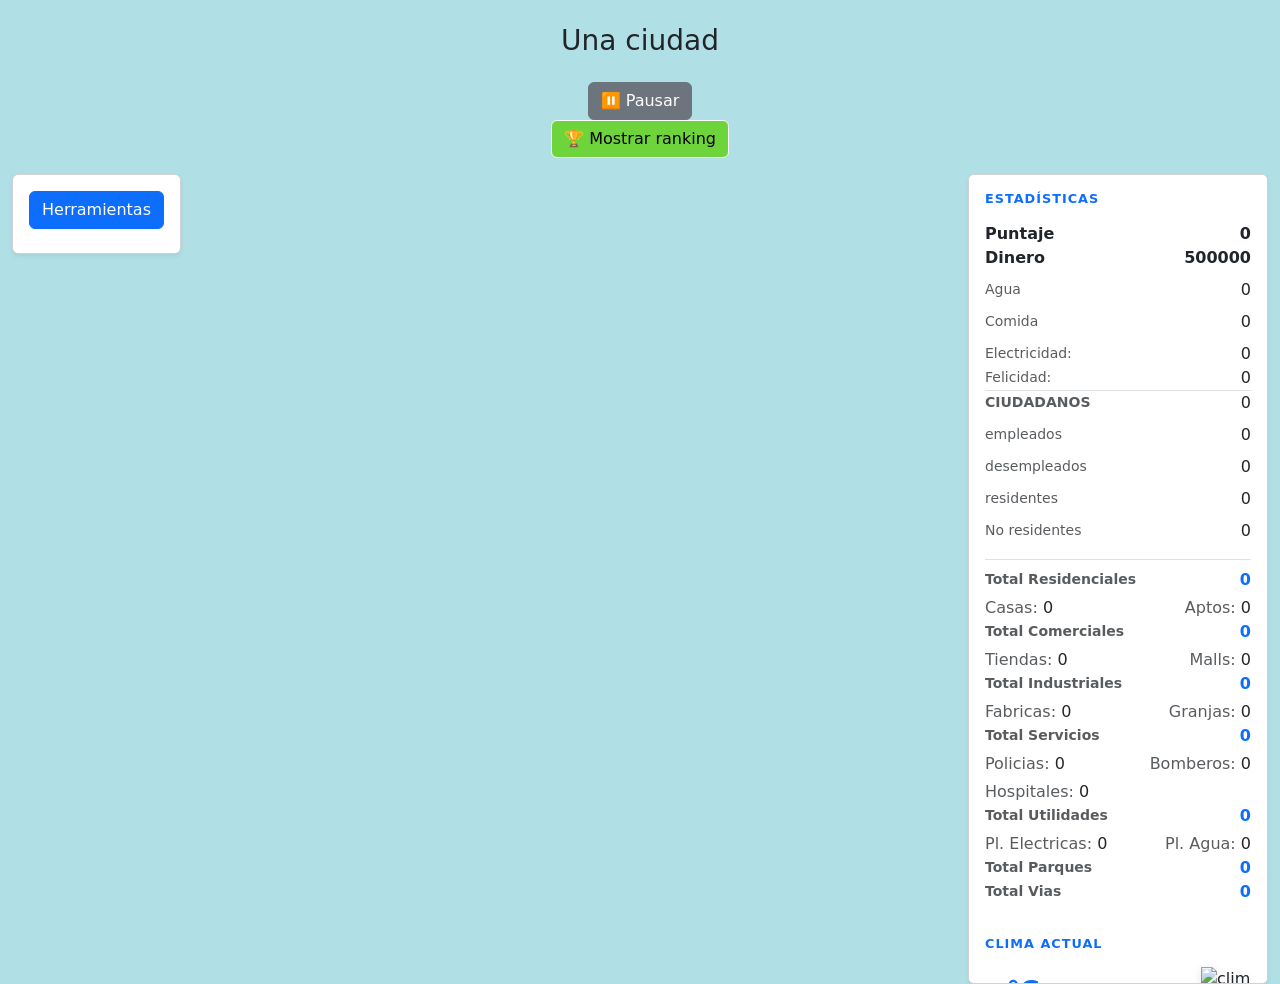
==== commit 090772ce: "Controles configurables" ====
--- a/presentacion/vistas/juego.html
+++ b/presentacion/vistas/juego.html
@@ -31,26 +31,65 @@
             <!-- panel oculto que se activa al darle al boton pausar -->
             <div id="container-config" class="oculto">
                 <h3> Deseas continuar o Eliminar? </h3>
+                <div class="config-form mt-2">
+                    <h6 class="mb-2">Configuracion de simulacion</h6>
+
+                    <label for="inputTiempoPorTurno" class="form-label mb-1">Tiempo por turno (segundos)</label>
+                    <input id="inputTiempoPorTurno" type="number" class="form-control form-control-sm mb-2" min="0.1" step="0.1" value="10">
+
+                    <label for="inputConsumoAlimento" class="form-label mb-1">Consumo alimento por ciudadano</label>
+                    <input id="inputConsumoAlimento" type="number" class="form-control form-control-sm mb-2" min="0" step="0.1" value="1">
+
+                    <label for="inputMinCrecimiento" class="form-label mb-1">Min crecimiento ciudadanos</label>
+                    <input id="inputMinCrecimiento" type="number" class="form-control form-control-sm mb-2" min="0" step="1" value="1">
+
+                    <label for="inputMaxCrecimiento" class="form-label mb-1">Max crecimiento ciudadanos</label>
+                    <input id="inputMaxCrecimiento" type="number" class="form-control form-control-sm mb-2" min="0" step="1" value="3">
+
+                    <label for="inputBeneficioPolicia" class="form-label mb-1">Beneficio policia</label>
+                    <input id="inputBeneficioPolicia" type="number" class="form-control form-control-sm mb-2" min="0" step="1" value="10">
+
+                    <label for="inputBeneficioBomberos" class="form-label mb-1">Beneficio bomberos</label>
+                    <input id="inputBeneficioBomberos" type="number" class="form-control form-control-sm mb-2" min="0" step="1" value="10">
+
+                    <label for="inputBeneficioHospital" class="form-label mb-1">Beneficio hospital</label>
+                    <input id="inputBeneficioHospital" type="number" class="form-control form-control-sm mb-2" min="0" step="1" value="10">
+
+                    <label for="inputBeneficioParque" class="form-label mb-1">Beneficio parque</label>
+                    <input id="inputBeneficioParque" type="number" class="form-control form-control-sm mb-2" min="0" step="1" value="5">
+
+                    <label for="inputElectricidadActual" class="form-label mb-1">Electricidad actual</label>
+                    <input id="inputElectricidadActual" type="number" class="form-control form-control-sm mb-2" step="1" value="0">
+
+                    <label for="inputAguaActual" class="form-label mb-1">Agua actual</label>
+                    <input id="inputAguaActual" type="number" class="form-control form-control-sm mb-2" step="1" value="0">
+
+                    <label for="inputAlimentoActual" class="form-label mb-1">Alimento actual</label>
+                    <input id="inputAlimentoActual" type="number" class="form-control form-control-sm mb-2" step="1" value="0">
+
+                    <button id="btnAplicarConfig" type="button" class="btn btn-warning btn-sm w-100 mt-1">Aplicar configuracion</button>
+                    <p id="configFeedback" class="config-feedback mt-2 mb-0" aria-live="polite"></p>
+                </div>
+
                 <button id="continuar" type="button" class="btn btn-secondary">▶ Reanudar</button>
                 <button id="reiniciar" type="button" class="btn btn-secondary">Eliminar Ciudad Actual</button>
             </div>
 
-            <!-- una linea que muestra las estadisticas de ciudadanos -->
-            <div class="container-labels">
-                <label id="estadisticasCiudadanos" class="text-center fw-semibold">Ciudadanos: 0 | Residentes: 0 | No residentes: 0 | Empleados: 0 | Desempleados: 0 | Felicidad promedio: 0%</label>
-            </div>
-
             <!-- boton ranking (redireccion a archivo ranking.html) -->
             <button id="btnRanking" type="button" class="btn btn-light">🏆 Mostrar ranking</button>
 
             <!-- (panel izquierdo) menu de herramientas -->
             <div class="container-fluid d-flex mt-3">
-                <div class=" me-4">
+                <div id="panel-izq" class=" me-4">
                     <div class="card shadow-sm">
                         <div class="card-body">
-                            <button class="btn btn-primary w-100 mb-2" type="button" 
+                            <button id="texto-btn" class="btn btn-primary w-100 mb-2" type="button" 
                                     data-bs-toggle="collapse" data-bs-target="#menuHerramientas">
                                 Herramientas
+                            </button>
+                            <button id="icono-btn" class="btn btn-primary oculto" type="button" 
+                                    data-bs-toggle="collapse" data-bs-target="#menuHerramientas">
+                                🛠
                             </button>
         
                             <div class="collapse" id="menuHerramientas">
@@ -165,8 +204,8 @@
                             <div id="estadisticas-contenido">
                                 <div class="list-group list-group-flush">
                                     <div class="puntaje-container d-flex justify-content-between align-items-center">
-                                        <span class="text-muted small">Puntaje</span>
-                                        <span id="puntaje">0</span>
+                                        <span class="fw-bold">Puntaje</span>
+                                        <span id="puntaje" class="fw-bold">0</span>
                                         <!-- Panel flotante -->
                                             <div class="panel-desglose" id="panelDesglose">
                                                 <div class="titulo">Desglose</div>
@@ -187,24 +226,44 @@
                                             </div>
                                     </div>
                                     <div class="d-flex justify-content-between align-items-center mb-2">
-                                        <span class="text-muted small">Dinero</span>
+                                        <span class="fw-bold">Dinero</span>
                                         <span id="dinero" class="fw-bold">500000</span>
                                     </div>
                                     <div class="d-flex justify-content-between align-items-center mb-2">
                                         <span class="text-muted small">Agua</span>
-                                        <span id="totalAgua" class="fw-bold">0</span>
+                                        <span id="totalAgua" >0</span>
                                     </div>
                                     <div class="d-flex justify-content-between align-items-center mb-2">
                                         <span class="text-muted small">Comida</span>
                                         <span id="totalAlimento">0</span>
                                     </div>
                                     <div class="d-flex justify-content-between align-items-center">
-                                        <span class="text-muted small">electricidad:</span>
+                                        <span class="text-muted small">Electricidad:</span>
                                         <span id="totalElectricidad">0</span>
                                     </div>
-                                    <div class="d-flex justify-content-between align-items-center">
+                                    <div class="d-flex justify-content-between align-items-center border-bottom">
                                         <span class="text-muted small">Felicidad:</span>
                                         <span id="promedioFelicidad">0</span>
+                                    </div>
+                                    <div class="d-flex justify-content-between align-items-center mb-2">
+                                        <span class="text-muted small fw-bold">CIUDADANOS</span>
+                                        <span id="ciudadanos">0</span>
+                                    </div>
+                                    <div class="d-flex justify-content-between align-items-center mb-2">
+                                        <span class="text-muted small">empleados</span>
+                                        <span id="empleados" >0</span>
+                                    </div>
+                                    <div class="d-flex justify-content-between align-items-center mb-2">
+                                        <span class="text-muted small">desempleados</span>
+                                        <span id="desempleados" >0</span>
+                                    </div>
+                                    <div class="d-flex justify-content-between align-items-center mb-2">
+                                        <span class="text-muted small">residentes</span>
+                                        <span id="residentes" >0</span>
+                                    </div>
+                                    <div class="d-flex justify-content-between align-items-center mb-2">
+                                        <span class="text-muted small">No residentes</span>
+                                        <span id="noResidentes" >0</span>
                                     </div>
                                     <!-- contadores -->
                                     <div class="mt-2 pt-2 border-top">
--- a/presentacion/estilos/juego.css
+++ b/presentacion/estilos/juego.css
@@ -4,7 +4,6 @@
     align-items: center;
     background-color:powderblue ;
 }
-
 .cursor-demolicion {
     cursor: url("/textures/hammer1redim.png"), auto;
 }
@@ -80,8 +79,8 @@
     border: 2px solid #b4aaaa;
     border-radius: 5px;
     padding: 15px;
-    width: 250px;         
-    max-height: 40vh;     
+    width: min(90vw, 420px);
+    max-height: 75vh;
     color:white;
     
     overflow-y: auto; 
@@ -302,7 +301,7 @@
 /* via */
 
 .celda[subtype="r"]{
-    background-image: url("/textures/via.webp");
+    background-image: url("/textures/via.png");
     background-size: cover;
 }
 
@@ -341,7 +340,7 @@
 /* industriales */
 
 .celda[subtype="I1"]{
-    background-image: url("/textures/fabrica1.webp");
+    background-image: url("/textures/fabrica.png");
     background-size: cover;
     background-position: center;
     background-repeat: no-repeat;
@@ -406,6 +405,8 @@
     width: 250px; 
     min-height: 400px;
     background-color: #ffffff;
+    max-height: 90vh;
+    overflow-y: auto;
 }
 
 .seccion-panel:hover {
@@ -438,15 +439,6 @@
 .clima-valor {
     font-weight: bold;
     font-size: 0.875rem; 
-}
-
-
-.titulo-seccion {
-    color: #6c757d;
-    text-transform: uppercase;
-    font-size: 0.75rem;
-    letter-spacing: 1px;
-    font-weight: bold;
 }
 
 
@@ -491,6 +483,7 @@
     /* Efecto de recorte a 3 líneas */
     display: -webkit-box;
     -webkit-line-clamp: 3;
+    line-clamp: 3;
     -webkit-box-orient: vertical;
     overflow: hidden;
 }
@@ -520,10 +513,6 @@
 }
 
 /* Ajuste para que el panel derecho pueda moverse hacia abajo*/
-.panel-derecho {
-    max-height: 90vh;
-    overflow-y: auto;
-}
 
 .seccion-panel {
     background-color: #fff;
@@ -579,7 +568,7 @@
 TABLET (<= 1024px)
 ========================= */
 
-@media (max-width: 1024px) {
+@media (max-width: 1024px) and (min-width: 769px) {
 
     .me-4,
     .ms-4 {
@@ -591,23 +580,39 @@
         align-items: stretch;
     }
 
+    #texto-btn {
+        display: none;
+    }
+
+    #icono-btn {
+        display: inline;
+        font-size: 20px;
+        background-color: aqua;
+    }
+
     /* layout principal */
     .container-fluid.d-flex.mt-3 {
         display: flex;
-        flex-direction: row;
-        gap: 10px;
+        flex-direction:row;
+        gap: 5px;
         width: 100%;
+    }
+
+    #panel-izq {
+        position: absolute;
+        top: 100%;   /* justo debajo del contenedor */
+        left: 0;
+
+        width: 70%;  /* mismo ancho que el grid */
+        margin-top: 10px;
+
+        z-index: 10;
     }
 
     /* ❌ quitar comportamiento raro de bootstrap */
     .container-fluid.d-flex.mt-3 > .col-auto {
         flex: unset;
         width: unset;
-    }
-
-    /* ocultar sidebar izquierdo */
-    .container-fluid.d-flex.mt-3 > .col-auto:first-child {
-        display: none;
     }
 
     /* MAPA (70%) */
@@ -620,14 +625,8 @@
     }
 
     #mapa {
-        width: 100%;
+        /* width: 100%; */
         max-width: 100%;
-    }
-
-    /* SIDEBAR DERECHO (30%) */
-    .col-auto.ms-4 {
-        flex: 3;
-        margin-left: 0 !important;
     }
 
     .panel-derecho {
@@ -635,16 +634,9 @@
         min-width: 0;
     }
 
-
-    .container-fluid.d-flex.mt-3 > .col-auto.me-4 {
-        order: 3;
-        flex: 0 0 70%; /* mismo ancho que mapa */
-        max-width: 70%;
-    }
-
     #menuHerramientas .d-grid {
         display: flex !important;
-        flex-wrap: wrap;
+        /* flex-wrap: wrap; */
         gap: 8px;
     }
 
@@ -678,6 +670,14 @@
     .container-fluid.d-flex.mt-3 {
         flex-direction: column;
         gap: 10px;
+    }
+
+    #menuHerramientas .d-grid {
+    min-width: 270px; /* prueba 300–350px */
+}
+
+    .card-body{
+        max-width: 500px;
     }
 
     /* ocultar sidebar izquierdo (menú construcción) */
@@ -693,19 +693,36 @@
         padding: 5px;
     }
 
-    #grid-container {
-        padding-bottom: 50px;
-    }
-
+    #texto-btn {
+        display: none;
+    }
+
+    #icono-btn {
+        display: inline;
+        font-size: 20px;
+        background-color: aqua;
+    }
+
+    .card{
+        max-width: 60%;
+    }
+
+    
     #menuHerramientas .d-grid {
         display: flex !important;
         flex-direction: row;
         gap: 10px;
         overflow-x: auto;
+        overflow-y: hidden;
+        max-width: 60%;
+
+        white-space: nowrap;
+        padding-bottom: 5px;
     }
 
     #menuHerramientas button {
         flex: 0 0 auto;
+
     }
 
     /* MENÚ COMO BARRA INFERIOR */
@@ -718,15 +735,9 @@
         z-index: 1000;
     }
 
-    .container-fluid.d-flex.mt-3 > .col-auto:first-child .card {
+    /* .container-fluid.d-flex.mt-3 > .col-auto:first-child .card {
         border-radius: 0;
-    }
-
-    /* hacer botones scrollables */
-    #menuHerramientas {
-        overflow-x: auto;
-        white-space: nowrap;
-    }
+    } */
 
     /* #clima-contenido {
         display: flex;
@@ -784,4 +795,25 @@
         width: 80%;
     }
 
+}
+
+#container-config .config-form .form-label {
+    font-size: 0.85rem;
+}
+
+#container-config .config-form .form-control {
+    margin-bottom: 0.45rem;
+}
+
+#container-config .config-feedback {
+    min-height: 1.2rem;
+    font-size: 0.85rem;
+}
+
+#container-config .config-feedback.ok {
+    color: #d1ffe1;
+}
+
+#container-config .config-feedback.error {
+    color: #ffd2d2;
 }
